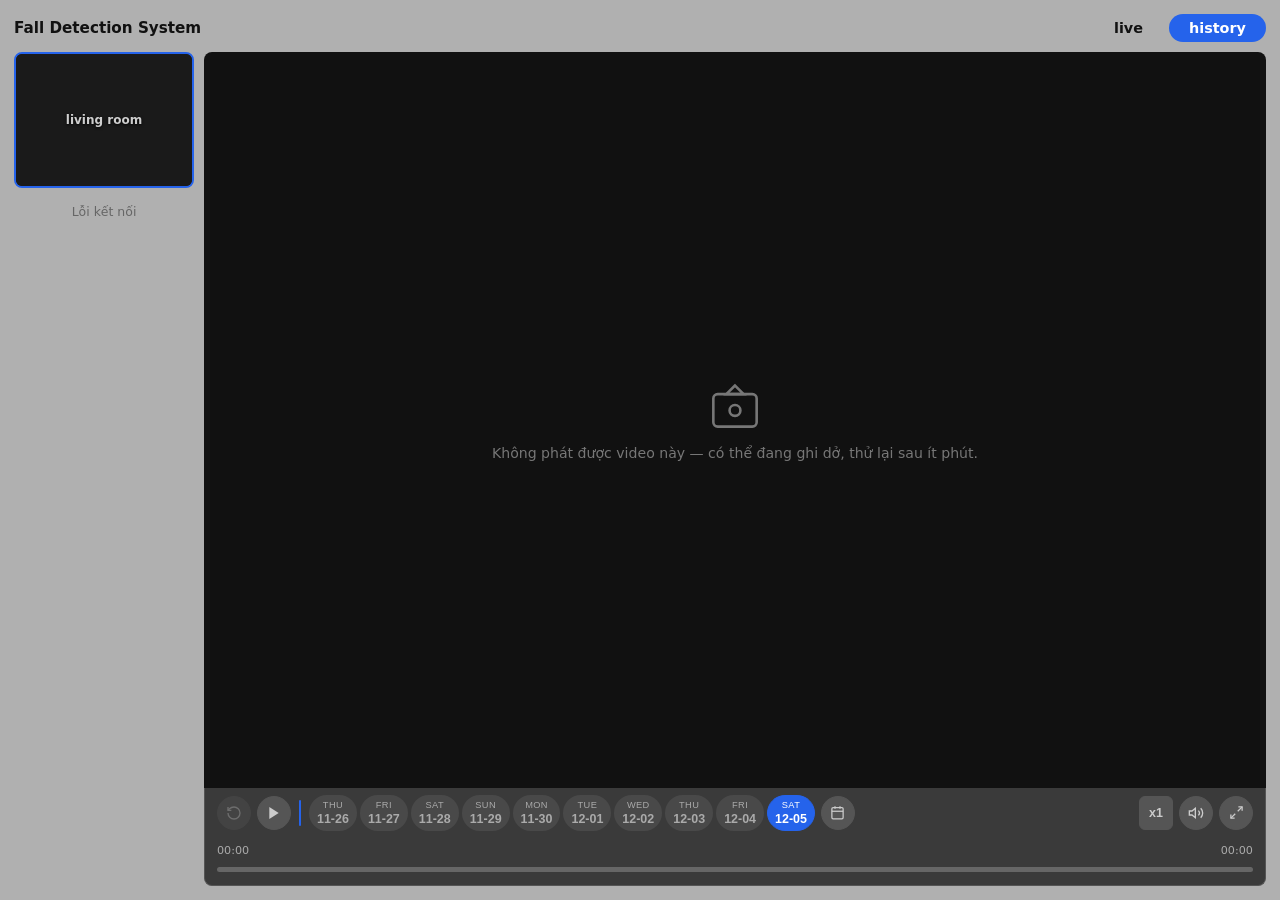
==== frontend/history.html @ 76ccab96 "First commit" ====
<!DOCTYPE html>
<html lang="vi">
<head>
  <meta charset="UTF-8" />
  <meta name="viewport" content="width=device-width, initial-scale=1.0" />
  <title>Fall Detection — History</title>
  <link rel="stylesheet" href="history.css" />
</head>
<body>
  <div class="app-wrapper">

    <!-- ── HEADER ─────────────────────────── -->
    <header class="header">
      <span class="header-title">Fall Detection System</span>
      <nav class="nav-tabs">
        <a href="index.html"   class="tab">live</a>
        <a href="history.html" class="tab tab--active">history</a>
      </nav>
    </header>

    <!-- ── BODY ──────────────────────────────── -->
    <div class="body-wrap">

      <!-- Left: camera / session list -->
      <aside class="sidebar">
        <div class="camera-card camera-card--active">
          <div class="camera-thumb">
            <span class="camera-thumb__label">living room</span>
          </div>
        </div>
        <div class="session-list" id="sessionList">
          <p class="session-empty">Đang tải…</p>
        </div>
      </aside>

      <!-- Right: player + control bar -->
      <div class="right-col">

        <!-- Video area -->
        <div class="feed-container" id="feedContainer">

          <!-- Meta overlay top-left inside screen -->
          <div class="feed-meta" id="feedMeta" style="display:none">
            <span class="feed-meta__room">living room</span>
            <div class="feed-meta__datetime">
              <span id="histDate">--</span>
              <span id="histTime">-- : -- : --</span>
            </div>
          </div>

          <video id="histVideo" class="feed-video" preload="metadata"></video>

          <div class="feed-placeholder" id="feedPlaceholder">
            <svg width="52" height="52" viewBox="0 0 24 24" fill="none" stroke="currentColor" stroke-width="1.2">
              <rect x="2" y="7" width="20" height="15" rx="2"/>
              <path d="m12 3-4 4h8l-4-4z"/>
              <circle cx="12" cy="14.5" r="2.5"/>
            </svg>
            <p>Chọn một phiên ghi hình để xem lại</p>
          </div>

          <div class="fall-badge" id="fallBadge" style="display:none">⚠️ TÉ NGÃ PHÁT HIỆN</div>
        </div>

        <!-- ── CONTROL BAR ─────────────────── -->
        <footer class="control-bar">

          <!-- LEFT group: rotate(UI) + play + divider + date strip + calendar -->
          <div class="ctrl-group">

            <!-- Rotate UI only -->
            <button class="ctrl-btn" disabled title="Chỉ dùng webcam laptop" aria-label="Xoay">
              <svg width="16" height="16" viewBox="0 0 24 24" fill="none" stroke="currentColor" stroke-width="2">
                <path d="M3 12a9 9 0 1 0 9-9 9.75 9.75 0 0 0-6.74 2.74L3 8"/>
                <path d="M3 3v5h5"/>
              </svg>
            </button>

            <!-- Play/Pause -->
            <button class="ctrl-btn" id="btnPlay" aria-label="Phát/Dừng">
              <svg id="iconPlay" width="16" height="16" viewBox="0 0 24 24" fill="currentColor">
                <polygon points="5 3 19 12 5 21 5 3"/>
              </svg>
              <svg id="iconPause" width="16" height="16" viewBox="0 0 24 24" fill="currentColor" style="display:none">
                <rect x="6" y="4" width="4" height="16"/><rect x="14" y="4" width="4" height="16"/>
              </svg>
            </button>

            <!-- Blue divider -->
            <div class="ctrl-divider"></div>

            <!-- Date strip (last 10 days) -->
            <div class="date-strip" id="dateStrip"></div>

            <!-- Calendar icon button -->
            <button class="ctrl-btn" id="btnCalendar" title="Chọn ngày" aria-label="Lịch">
              <svg width="15" height="15" viewBox="0 0 24 24" fill="none" stroke="currentColor" stroke-width="2">
                <rect x="3" y="4" width="18" height="18" rx="2"/>
                <line x1="16" y1="2" x2="16" y2="6"/>
                <line x1="8" y1="2" x2="8" y2="6"/>
                <line x1="3" y1="10" x2="21" y2="10"/>
              </svg>
            </button>
            <input type="date" id="datePicker" class="date-hidden" />
          </div>

          <!-- RIGHT group: speed + mute + fullscreen -->
          <div class="ctrl-group">
            <button class="ctrl-btn ctrl-btn--text" id="btnSpeed">x1</button>

            <!-- Mute -->
            <button class="ctrl-btn" id="btnMute" aria-label="Âm thanh">
              <svg id="iconSoundOn" width="16" height="16" viewBox="0 0 24 24" fill="none" stroke="currentColor" stroke-width="2">
                <polygon points="11 5 6 9 2 9 2 15 6 15 11 19 11 5"/>
                <path d="M19.07 4.93a10 10 0 0 1 0 14.14M15.54 8.46a5 5 0 0 1 0 7.07"/>
              </svg>
              <svg id="iconSoundOff" width="16" height="16" viewBox="0 0 24 24" fill="none" stroke="currentColor" stroke-width="2" style="display:none">
                <polygon points="11 5 6 9 2 9 2 15 6 15 11 19 11 5"/>
                <line x1="23" y1="9" x2="17" y2="15"/>
                <line x1="17" y1="9" x2="23" y2="15"/>
              </svg>
            </button>

            <!-- Fullscreen -->
            <button class="ctrl-btn" id="btnFullscreen" aria-label="Toàn màn hình">
              <svg width="15" height="15" viewBox="0 0 24 24" fill="none" stroke="currentColor" stroke-width="2">
                <polyline points="15 3 21 3 21 9"/>
                <polyline points="9 21 3 21 3 15"/>
                <line x1="21" y1="3" x2="14" y2="10"/>
                <line x1="3" y1="21" x2="10" y2="14"/>
              </svg>
            </button>
          </div>

        </footer>

        <!-- ── BLUE TIMELINE SCRUBBER ──────── -->
        <div class="timeline-wrap" id="timelineWrap">
          <div class="timeline-labels">
            <span id="tlCurrent">00:00</span>
            <span id="tlTotal">00:00</span>
          </div>
          <div class="timeline-track" id="timelineTrack">
            <!-- Blue fill bar -->
            <div class="timeline-bg"></div>
            <div class="timeline-fill" id="timelineFill"></div>
            <!-- Fall red markers -->
            <div class="fall-markers" id="fallMarkers"></div>
            <!-- Invisible range input for drag -->
            <input type="range" class="timeline-range" id="timelineRange" min="0" value="0" step="0.1" />
          </div>
        </div>

      </div><!-- /right-col -->
    </div><!-- /body-wrap -->

  </div>

  <script src="history.js"></script>
</body>
</html>
---- frontend/history.css ----
/* ═══════════════════════════════════════════
   history.css — Fall Detection History View
   ═══════════════════════════════════════════ */

*, *::before, *::after { box-sizing: border-box; margin: 0; padding: 0; }

:root {
  --bg:          #b0b0b0;
  --ctrl-bg:     #3a3a3a;
  --ctrl-border: #555;
  --blue:        #2563eb;
  --blue-hover:  #1d4ed8;
  --green:       #16a34a;
  --red:         #dc2626;
  --text-primary:#111;
  --text-muted:  #666;
  --text-white:  #fff;
  --radius:      8px;
}

html, body {
  height: 100%;
  overflow: hidden;
  font-family: 'Segoe UI', system-ui, -apple-system, sans-serif;
  background: var(--bg);
  color: var(--text-primary);
}

/* ── WRAPPER ──────────────────────────────── */
.app-wrapper {
  height: 100vh;
  display: flex;
  flex-direction: column;
  padding: 14px;
  gap: 10px;
  overflow: hidden;
}

/* ── HEADER ───────────────────────────────── */
.header {
  display: flex;
  align-items: center;
  flex-shrink: 0;
}
.header-title {
  margin-right: auto;
  font-size: .95rem;
  font-weight: 600;
}
.nav-tabs { display: flex; gap: 6px; }
.tab {
  padding: 6px 20px;
  border-radius: 999px;
  font-size: .9rem;
  font-weight: 600;
  text-decoration: none;
  color: var(--text-primary);
  transition: background .15s, color .15s;
}
.tab:hover { background: rgba(0,0,0,.08); }
.tab--active { background: var(--blue); color: var(--text-white); }
.tab--active:hover { background: var(--blue-hover); }

/* ── BODY ─────────────────────────────────── */
.body-wrap {
  flex: 1;
  display: flex;
  gap: 10px;
  min-height: 0;
  overflow: hidden;
}

/* ── SIDEBAR ──────────────────────────────── */
.sidebar {
  width: 180px;
  flex-shrink: 0;
  display: flex;
  flex-direction: column;
  gap: 8px;
  overflow-y: auto;
}

.camera-card {
  border-radius: var(--radius);
  overflow: hidden;
  border: 2px solid transparent;
  background: #222;
  cursor: pointer;
}
.camera-card--active { border-color: var(--blue); }

.camera-thumb {
  width: 100%;
  aspect-ratio: 4/3;
  background: #1a1a1a;
  display: flex;
  align-items: center;
  justify-content: center;
  position: relative;
}
.camera-thumb__label {
  font-size: .75rem;
  font-weight: 600;
  color: rgba(255,255,255,.8);
  text-align: center;
  text-shadow: 0 1px 3px rgba(0,0,0,.9);
}

/* Session list */
.session-list {
  display: flex;
  flex-direction: column;
  gap: 4px;
  overflow-y: auto;
}
.session-empty {
  font-size: .78rem;
  color: var(--text-muted);
  text-align: center;
  padding: 8px 0;
}
.session-item {
  padding: 7px 8px;
  border-radius: 6px;
  cursor: pointer;
  border: 1.5px solid transparent;
  font-size: .78rem;
  background: rgba(255,255,255,.6);
  transition: background .12s, border-color .12s;
}
.session-item:hover { background: rgba(255,255,255,.8); }
.session-item--active {
  border-color: var(--blue);
  background: rgba(37,99,235,.15);
  color: var(--blue);
}
.session-item__time { font-weight: 700; font-variant-numeric: tabular-nums; }
.session-item__label { font-size: .7rem; color: var(--text-muted); margin-top: 1px; }
.session-item--active .session-item__label { color: var(--blue); opacity: .75; }
.fall-badge-mini {
  display: inline-block;
  background: var(--red);
  color: #fff;
  font-size: .62rem;
  font-weight: 700;
  padding: 1px 5px;
  border-radius: 999px;
  margin-left: 3px;
  vertical-align: middle;
}

/* ── RIGHT COLUMN ─────────────────────────── */
.right-col {
  flex: 1;
  display: flex;
  flex-direction: column;
  gap: 0;
  min-width: 0;
  min-height: 0;
}

/* ── FEED CONTAINER ───────────────────────── */
.feed-container {
  flex: 1;
  position: relative;
  background: #111;
  border-radius: var(--radius) var(--radius) 0 0;
  overflow: hidden;
  min-height: 0;
}

/* Meta top-left inside screen */
.feed-meta {
  position: absolute;
  top: 10px;
  left: 12px;
  z-index: 5;
  display: flex;
  flex-direction: column;
  gap: 2px;
}
.feed-meta__room {
  font-size: .75rem;
  font-weight: 600;
  color: rgba(255,255,255,.7);
  text-shadow: 0 1px 3px rgba(0,0,0,.8);
}
.feed-meta__datetime {
  display: flex;
  gap: 10px;
  align-items: baseline;
}
.feed-meta__datetime span {
  font-size: 1.05rem;
  font-weight: 700;
  color: #fff;
  text-shadow: 0 1px 4px rgba(0,0,0,.9);
  font-variant-numeric: tabular-nums;
}

.feed-video {
  width: 100%;
  height: 100%;
  object-fit: contain;
  display: block;
}

.feed-placeholder {
  position: absolute;
  inset: 0;
  display: flex;
  flex-direction: column;
  align-items: center;
  justify-content: center;
  gap: 14px;
  color: #777;
  font-size: .88rem;
}

.fall-badge {
  position: absolute;
  top: 12px;
  left: 50%;
  transform: translateX(-50%);
  background: var(--red);
  color: #fff;
  font-size: .9rem;
  font-weight: 700;
  padding: 5px 18px;
  border-radius: 999px;
  white-space: nowrap;
  box-shadow: 0 2px 12px rgba(220,38,38,.45);
  animation: pulse .9s infinite alternate;
  z-index: 10;
}
@keyframes pulse {
  from { opacity: 1;  transform: translateX(-50%) scale(1); }
  to   { opacity: .8; transform: translateX(-50%) scale(1.04); }
}

/* ── CONTROL BAR ──────────────────────────── */
.control-bar {
  flex-shrink: 0;
  display: flex;
  align-items: center;
  justify-content: space-between;
  background: var(--ctrl-bg);
  padding: 7px 12px;
  border: 1.5px solid var(--ctrl-border);
  border-top: none;
  border-bottom: none;
}

.ctrl-group {
  display: flex;
  align-items: center;
  gap: 6px;
}

.ctrl-btn {
  width: 34px; height: 34px;
  border-radius: 50%;
  border: 1.5px solid var(--ctrl-border);
  background: #555;
  color: #ccc;
  display: flex;
  align-items: center;
  justify-content: center;
  cursor: pointer;
  flex-shrink: 0;
  transition: background .12s, color .12s;
}
.ctrl-btn:not(:disabled):hover  { background: #666; color: #fff; }
.ctrl-btn:not(:disabled):active { background: #444; }
.ctrl-btn:disabled { opacity: .35; cursor: default; }

.ctrl-btn--text {
  border-radius: 6px;
  font-size: .78rem;
  font-weight: 700;
  width: auto;
  padding: 0 8px;
  min-width: 34px;
}

/* Blue vertical divider */
.ctrl-divider {
  width: 2px;
  height: 26px;
  background: var(--blue);
  border-radius: 2px;
  margin: 0 2px;
  flex-shrink: 0;
}

/* ── DATE STRIP ───────────────────────────── */
.date-strip {
  display: flex;
  gap: 3px;
  align-items: center;
}

.date-pill {
  display: flex;
  flex-direction: column;
  align-items: center;
  padding: 3px 7px;
  border-radius: 999px;
  cursor: pointer;
  border: 1.5px solid transparent;
  background: rgba(255,255,255,.08);
  color: #aaa;
  font-size: .65rem;
  line-height: 1.3;
  transition: background .12s, color .12s;
  min-width: 38px;
  flex-shrink: 0;
}
.date-pill:hover { background: rgba(255,255,255,.15); color: #ddd; }
.date-pill--active { background: var(--blue); color: #fff; border-color: var(--blue); }
.date-pill__day { font-size: .58rem; text-transform: uppercase; letter-spacing: .04em; }
.date-pill__num { font-weight: 700; font-size: .78rem; font-variant-numeric: tabular-nums; }

.date-hidden {
  position: absolute;
  opacity: 0;
  pointer-events: none;
  width: 1px; height: 1px;
}

/* ── BLUE TIMELINE SCRUBBER ───────────────── */
.timeline-wrap {
  flex-shrink: 0;
  background: var(--ctrl-bg);
  border-radius: 0 0 var(--radius) var(--radius);
  border: 1.5px solid var(--ctrl-border);
  border-top: none;
  padding: 6px 12px 8px;
  display: flex;
  flex-direction: column;
  gap: 4px;
}

.timeline-labels {
  display: flex;
  justify-content: space-between;
  font-size: .7rem;
  color: #aaa;
  font-variant-numeric: tabular-nums;
}

.timeline-track {
  position: relative;
  height: 16px;
  display: flex;
  align-items: center;
}

/* Grey background bar */
.timeline-bg {
  position: absolute;
  left: 0; right: 0;
  height: 5px;
  background: #666;
  border-radius: 3px;
}

/* Blue filled portion */
.timeline-fill {
  position: absolute;
  left: 0;
  height: 5px;
  background: var(--blue);
  border-radius: 3px;
  pointer-events: none;
  z-index: 1;
  width: 0%;
  transition: width .1s linear;
}

/* Fall event red dots */
.fall-markers {
  position: absolute;
  inset: 0;
  pointer-events: none;
  z-index: 2;
}
.fall-marker {
  position: absolute;
  top: 50%;
  transform: translate(-50%, -50%);
  width: 9px; height: 9px;
  background: var(--red);
  border-radius: 50%;
  border: 2px solid #fff;
  box-shadow: 0 0 4px rgba(220,38,38,.6);
}

/* Invisible range input — draggable thumb for scrubbing */
.timeline-range {
  position: absolute;
  inset: 0;
  width: 100%;
  height: 100%;
  opacity: 0;
  cursor: pointer;
  z-index: 3;
  margin: 0;
  -webkit-appearance: none;
}
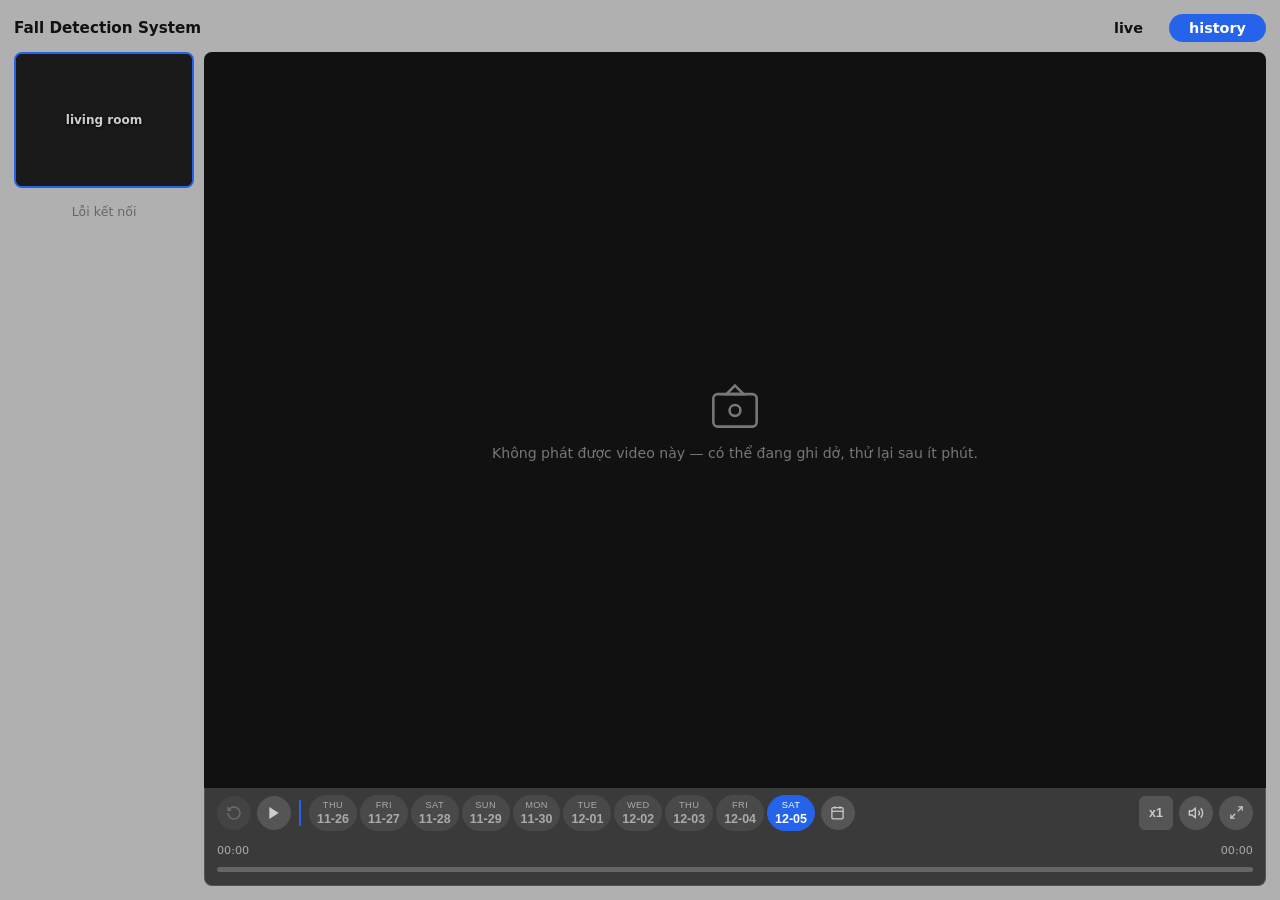
==== commit ef0f7e07: "Update README.md, detector.py, history.css, history.html, history.js, tcn_model.onnx" ====
--- a/frontend/history.html
+++ b/frontend/history.html
@@ -144,8 +144,6 @@
             <!-- Blue fill bar -->
             <div class="timeline-bg"></div>
             <div class="timeline-fill" id="timelineFill"></div>
-            <!-- Fall red markers -->
-            <div class="fall-markers" id="fallMarkers"></div>
             <!-- Invisible range input for drag -->
             <input type="range" class="timeline-range" id="timelineRange" min="0" value="0" step="0.1" />
           </div>
--- a/frontend/history.css
+++ b/frontend/history.css
@@ -137,17 +137,6 @@
 .session-item__time { font-weight: 700; font-variant-numeric: tabular-nums; }
 .session-item__label { font-size: .7rem; color: var(--text-muted); margin-top: 1px; }
 .session-item--active .session-item__label { color: var(--blue); opacity: .75; }
-.fall-badge-mini {
-  display: inline-block;
-  background: var(--red);
-  color: #fff;
-  font-size: .62rem;
-  font-weight: 700;
-  padding: 1px 5px;
-  border-radius: 999px;
-  margin-left: 3px;
-  vertical-align: middle;
-}
 
 /* ── RIGHT COLUMN ─────────────────────────── */
 .right-col {
@@ -378,24 +367,6 @@
   transition: width .1s linear;
 }
 
-/* Fall event red dots */
-.fall-markers {
-  position: absolute;
-  inset: 0;
-  pointer-events: none;
-  z-index: 2;
-}
-.fall-marker {
-  position: absolute;
-  top: 50%;
-  transform: translate(-50%, -50%);
-  width: 9px; height: 9px;
-  background: var(--red);
-  border-radius: 50%;
-  border: 2px solid #fff;
-  box-shadow: 0 0 4px rgba(220,38,38,.6);
-}
-
 /* Invisible range input — draggable thumb for scrubbing */
 .timeline-range {
   position: absolute;
